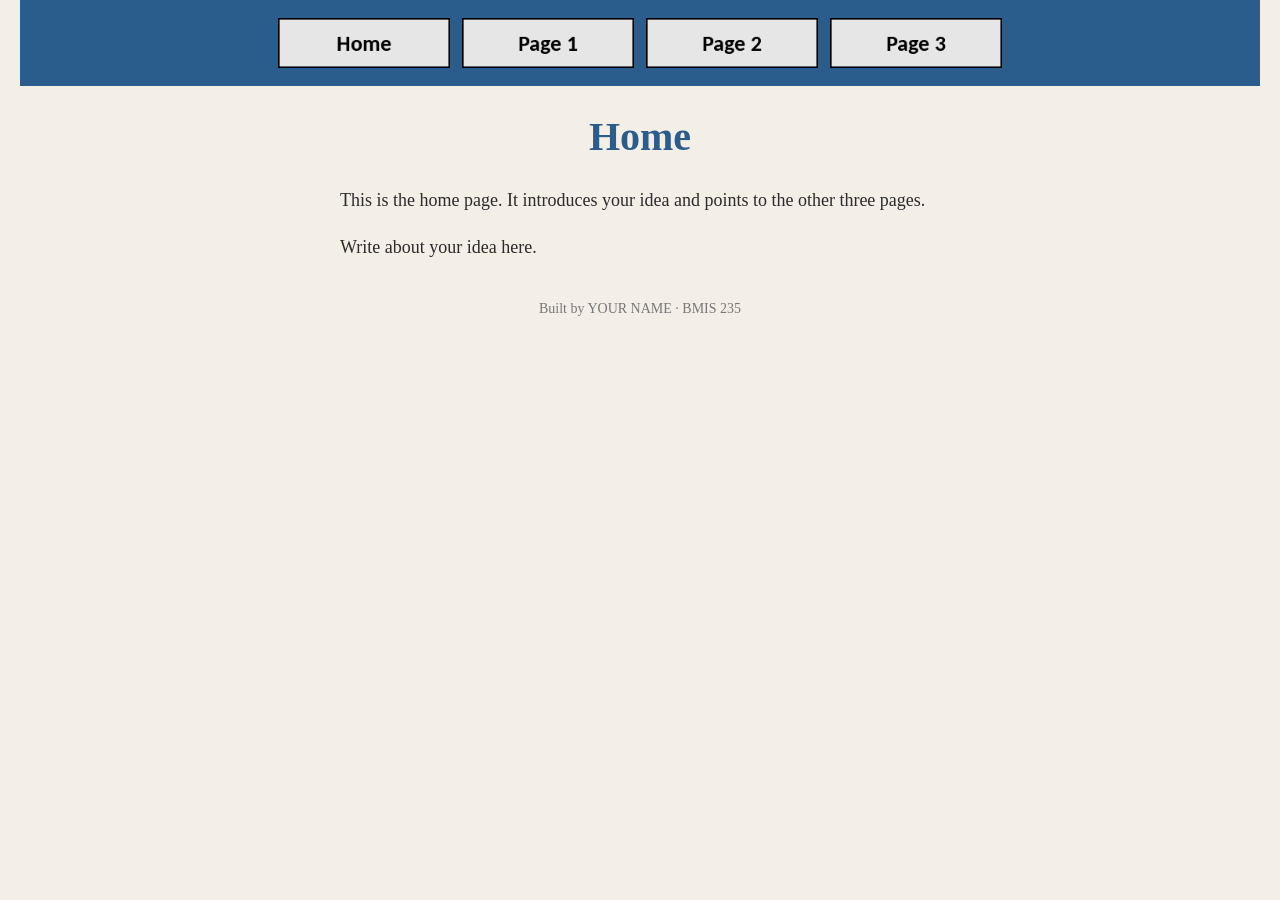
==== index.html @ 4ac76c79 "Initial commit" ====
<!DOCTYPE html>
<!--
  Author: YOUR NAME
  GU username: YOUR-GU-USERNAME
  Course: BMIS 235 - HTML-3
-->
<html lang="en">
<head>
<meta charset="utf-8">
<meta name="author" content="YOUR NAME">
<title>Home</title>

<!-- this one line connects the page to the stylesheet -->
<link rel="stylesheet" href="styles.css">
</head>
<body>

<!-- ===== MENU ============================================================
     The menu is four links. Each link wraps an image instead of words.
     Build it once on this page, check that every link works,
     then copy the whole <nav> block and paste it over the menu on the
     other three pages, so every page has the exact same menu.
     ===================================================================== -->
<nav>
    <a href="index.html"><img src="img/home.png" alt="Home"></a>
    <a href="page1.html"><img src="img/page1.png" alt="Page 1"></a>
    <a href="page2.html"><img src="img/page2.png" alt="Page 2"></a>
    <a href="page3.html"><img src="img/page3.png" alt="Page 3"></a>
</nav>

<h1>Home</h1>
<p>This is the home page. It introduces your idea and points to the other three pages.</p>
<p>Write about your idea here.</p>

<!-- ===== SHOWCASE ======================================================
     This box is empty on purpose. In Part 7 you paste an interactive
     graphic BETWEEN the opening <div> and the closing </div> below.
     ===================================================================== -->
<div class="showcase"></div>

<!-- Footer: fill in your name -->
<footer>Built by YOUR NAME &middot; BMIS 235</footer>

</body>
</html>
---- styles.css ----
/* =====================================================================
   styles.css  ·  YOUR BRAND
   ---------------------------------------------------------------------
   This one file is your brand guide. Every page that links to it gets
   the same font, the same colors and the same spacing.
   Change a color here once, and every page changes.

   Use the same font and colors you picked for your Excel menu images,
   so the menu and the pages look like one brand.
   ===================================================================== */

body {
    font-family: Georgia, "Times New Roman", serif;
    background-color: #f4efe6;
    color: #2b2b2b;
    margin: 0;
    padding: 0 20px 40px 20px;
}

/* the menu at the top of every page */
nav {
    background-color: #2b5d8c;
    padding: 14px;
    text-align: center;
}

/* every image inside the menu is forced to the same height.
   If your images still look different sizes, their WIDTHS are
   different: go back to Excel and make every cell the same size. */
nav img {
    height: 50px;
    margin: 4px;
    vertical-align: middle;
}

/* no underline or border around the image links */
nav a {
    text-decoration: none;
}

h1 {
    color: #2b5d8c;
    text-align: center;
    font-size: 40px;
}

p {
    max-width: 600px;
    margin: 20px auto;
    font-size: 18px;
    line-height: 1.5;
}

footer {
    text-align: center;
    font-size: 14px;
    color: #777777;
    margin-top: 40px;
}
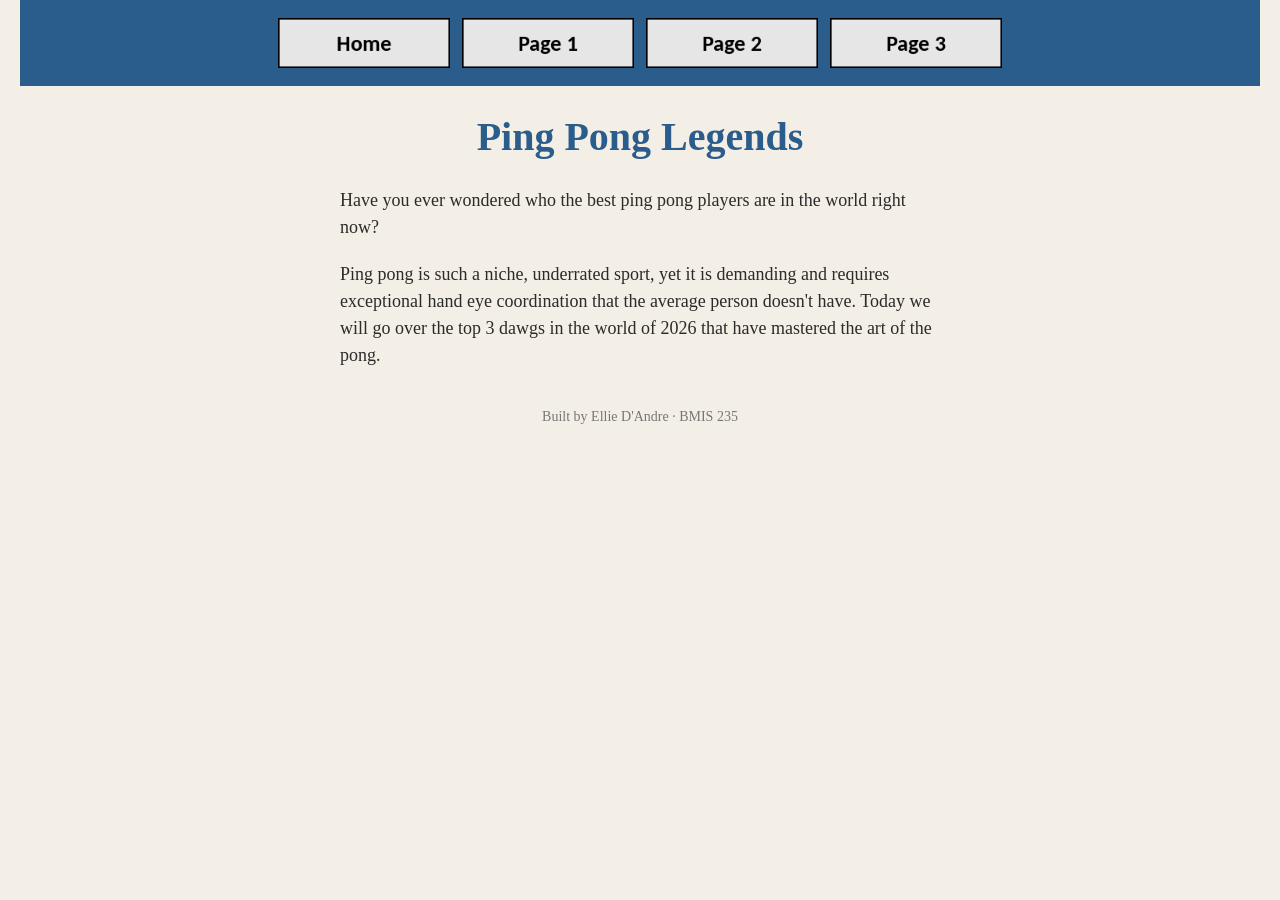
==== commit ff524b3e: "Update author information and page content in index.html" ====
--- a/index.html
+++ b/index.html
@@ -1,14 +1,14 @@
 <!DOCTYPE html>
 <!--
-  Author: YOUR NAME
-  GU username: YOUR-GU-USERNAME
+  Author: Ellie D'Andre 
+  GU username: elliedeandre
   Course: BMIS 235 - HTML-3
 -->
 <html lang="en">
 <head>
 <meta charset="utf-8">
-<meta name="author" content="YOUR NAME">
-<title>Home</title>
+<meta name="author" content="Ellie D'Andre">
+<title>GOATS of Ping Pong</title>
 
 <!-- this one line connects the page to the stylesheet -->
 <link rel="stylesheet" href="styles.css">
@@ -28,9 +28,9 @@
     <a href="page3.html"><img src="img/page3.png" alt="Page 3"></a>
 </nav>
 
-<h1>Home</h1>
-<p>This is the home page. It introduces your idea and points to the other three pages.</p>
-<p>Write about your idea here.</p>
+<h1>Ping Pong Legends</h1>
+<p>Have you ever wondered who the best ping pong players are in the world right now?</p>
+<p>Ping pong is such a niche, underrated sport, yet it is demanding and requires exceptional hand eye coordination that the average person doesn't have. Today we will go over the top 3 dawgs in the world of 2026 that have mastered the art of the pong. </p>
 
 <!-- ===== SHOWCASE ======================================================
      This box is empty on purpose. In Part 7 you paste an interactive
@@ -38,8 +38,8 @@
      ===================================================================== -->
 <div class="showcase"></div>
 
-<!-- Footer: fill in your name -->
-<footer>Built by YOUR NAME &middot; BMIS 235</footer>
+<!-- Footer: Ellie D'ANDRE -->
+<footer>Built by Ellie D'Andre &middot; BMIS 235</footer>
 
 </body>
 </html>
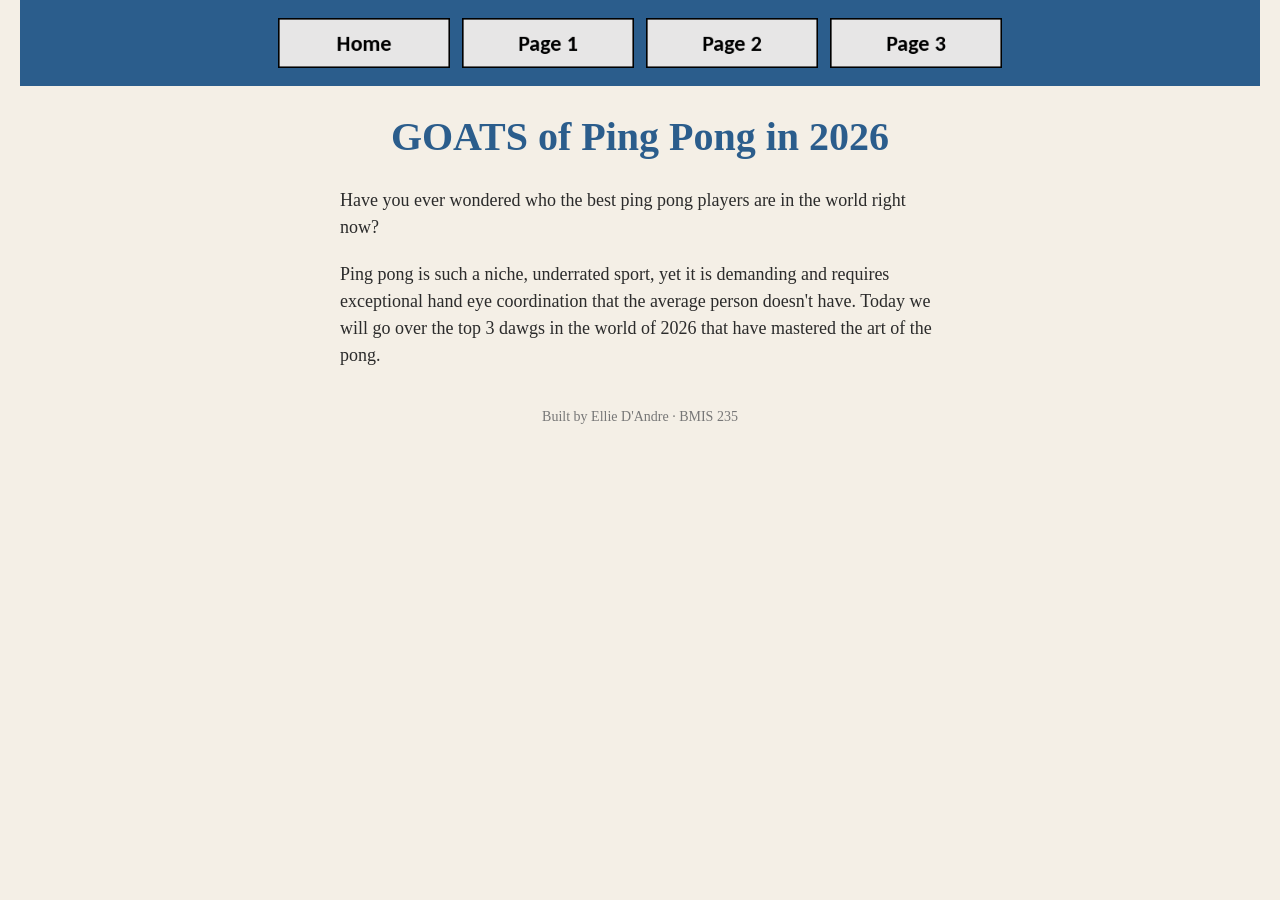
==== commit 4f13551e: "Update title and header for 2026 ping pong theme" ====
--- a/index.html
+++ b/index.html
@@ -8,7 +8,7 @@
 <head>
 <meta charset="utf-8">
 <meta name="author" content="Ellie D'Andre">
-<title>GOATS of Ping Pong</title>
+<title>What's on the table?</title>
 
 <!-- this one line connects the page to the stylesheet -->
 <link rel="stylesheet" href="styles.css">
@@ -28,7 +28,7 @@
     <a href="page3.html"><img src="img/page3.png" alt="Page 3"></a>
 </nav>
 
-<h1>Ping Pong Legends</h1>
+<h1>GOATS of Ping Pong in 2026</h1>
 <p>Have you ever wondered who the best ping pong players are in the world right now?</p>
 <p>Ping pong is such a niche, underrated sport, yet it is demanding and requires exceptional hand eye coordination that the average person doesn't have. Today we will go over the top 3 dawgs in the world of 2026 that have mastered the art of the pong. </p>
 
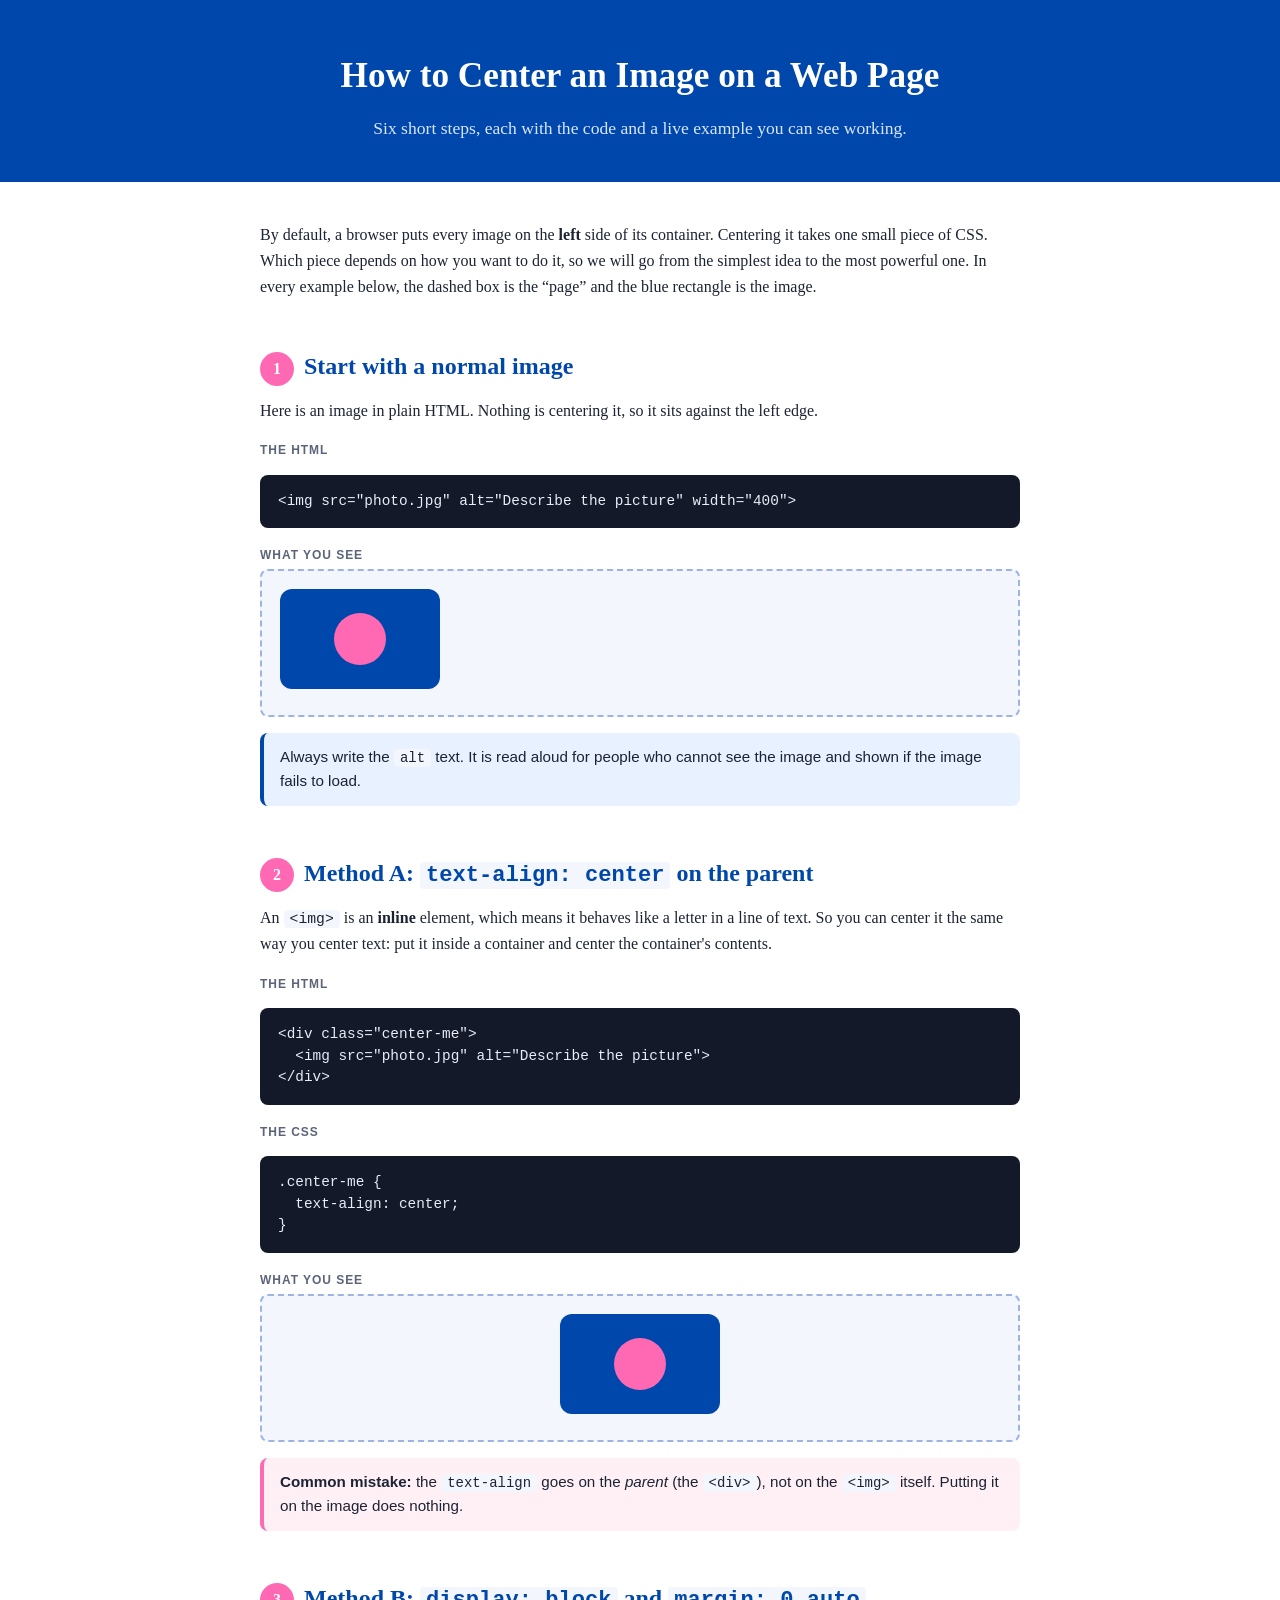
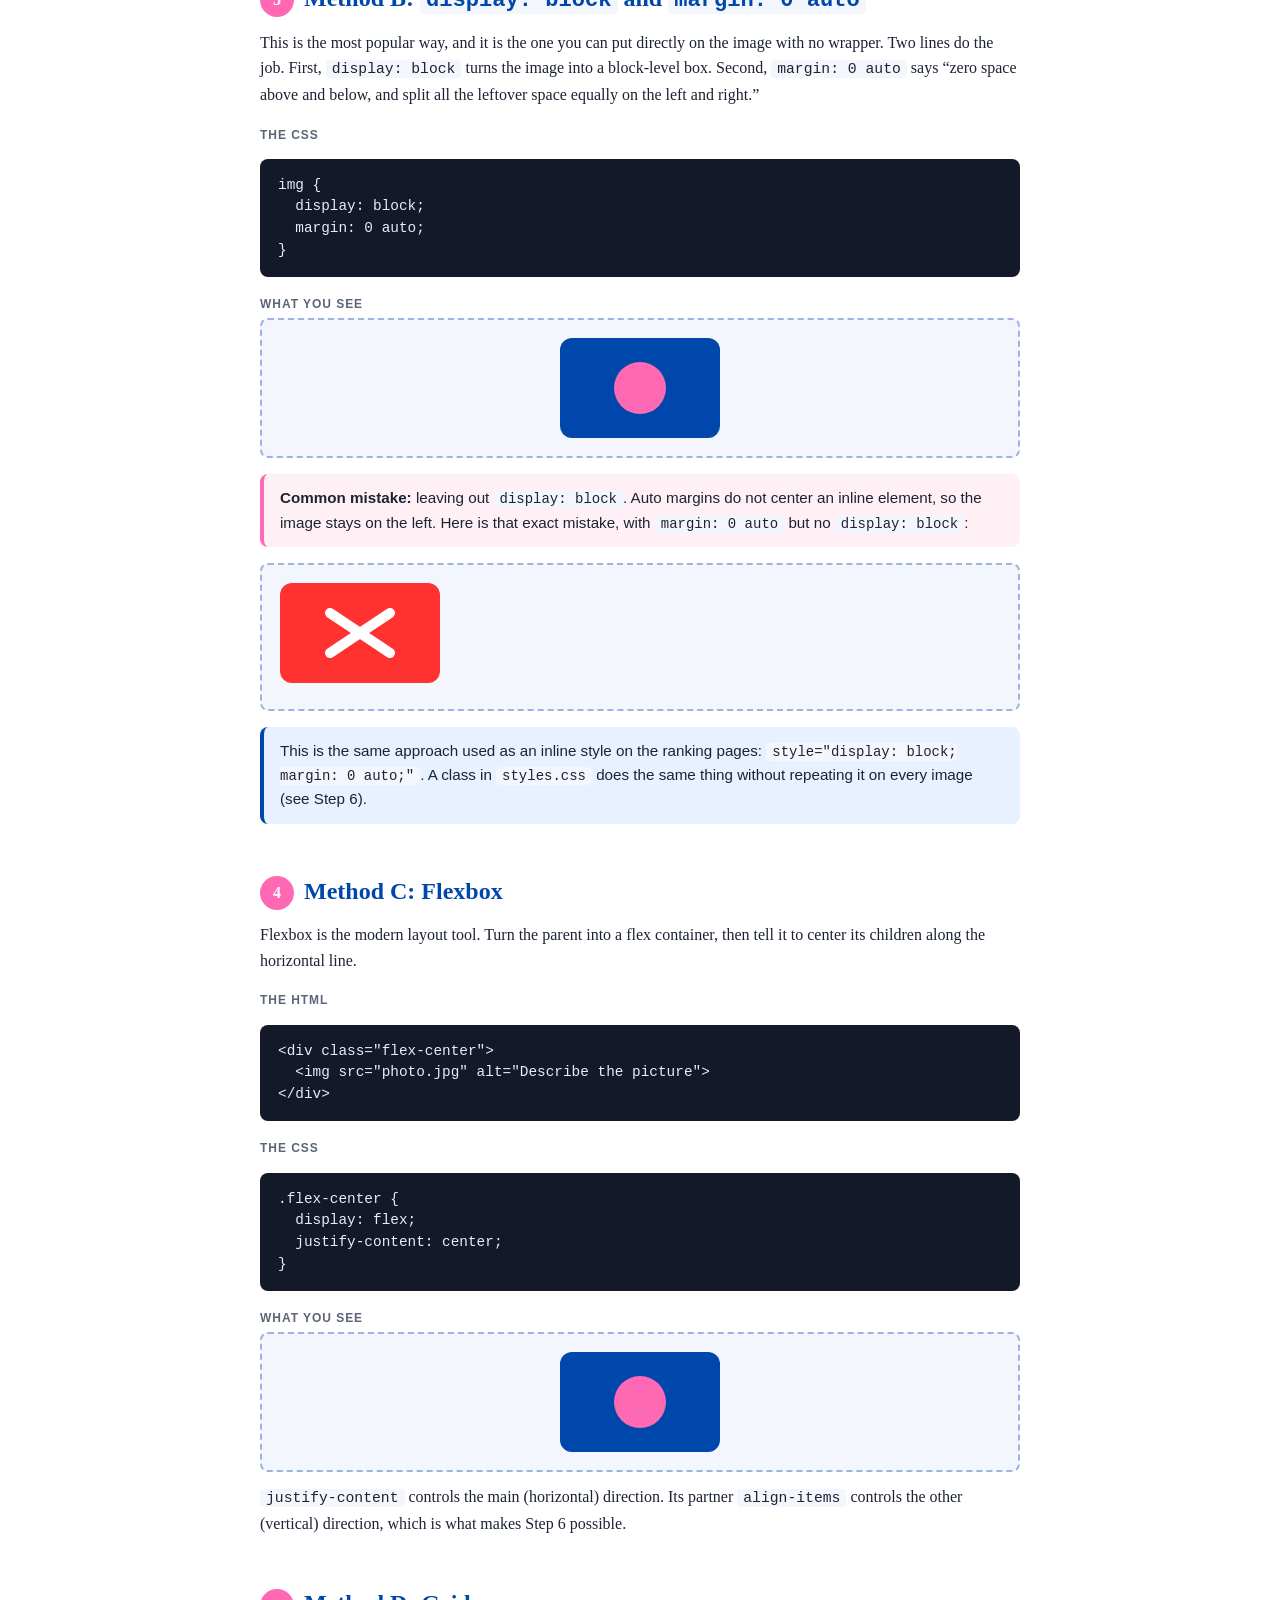
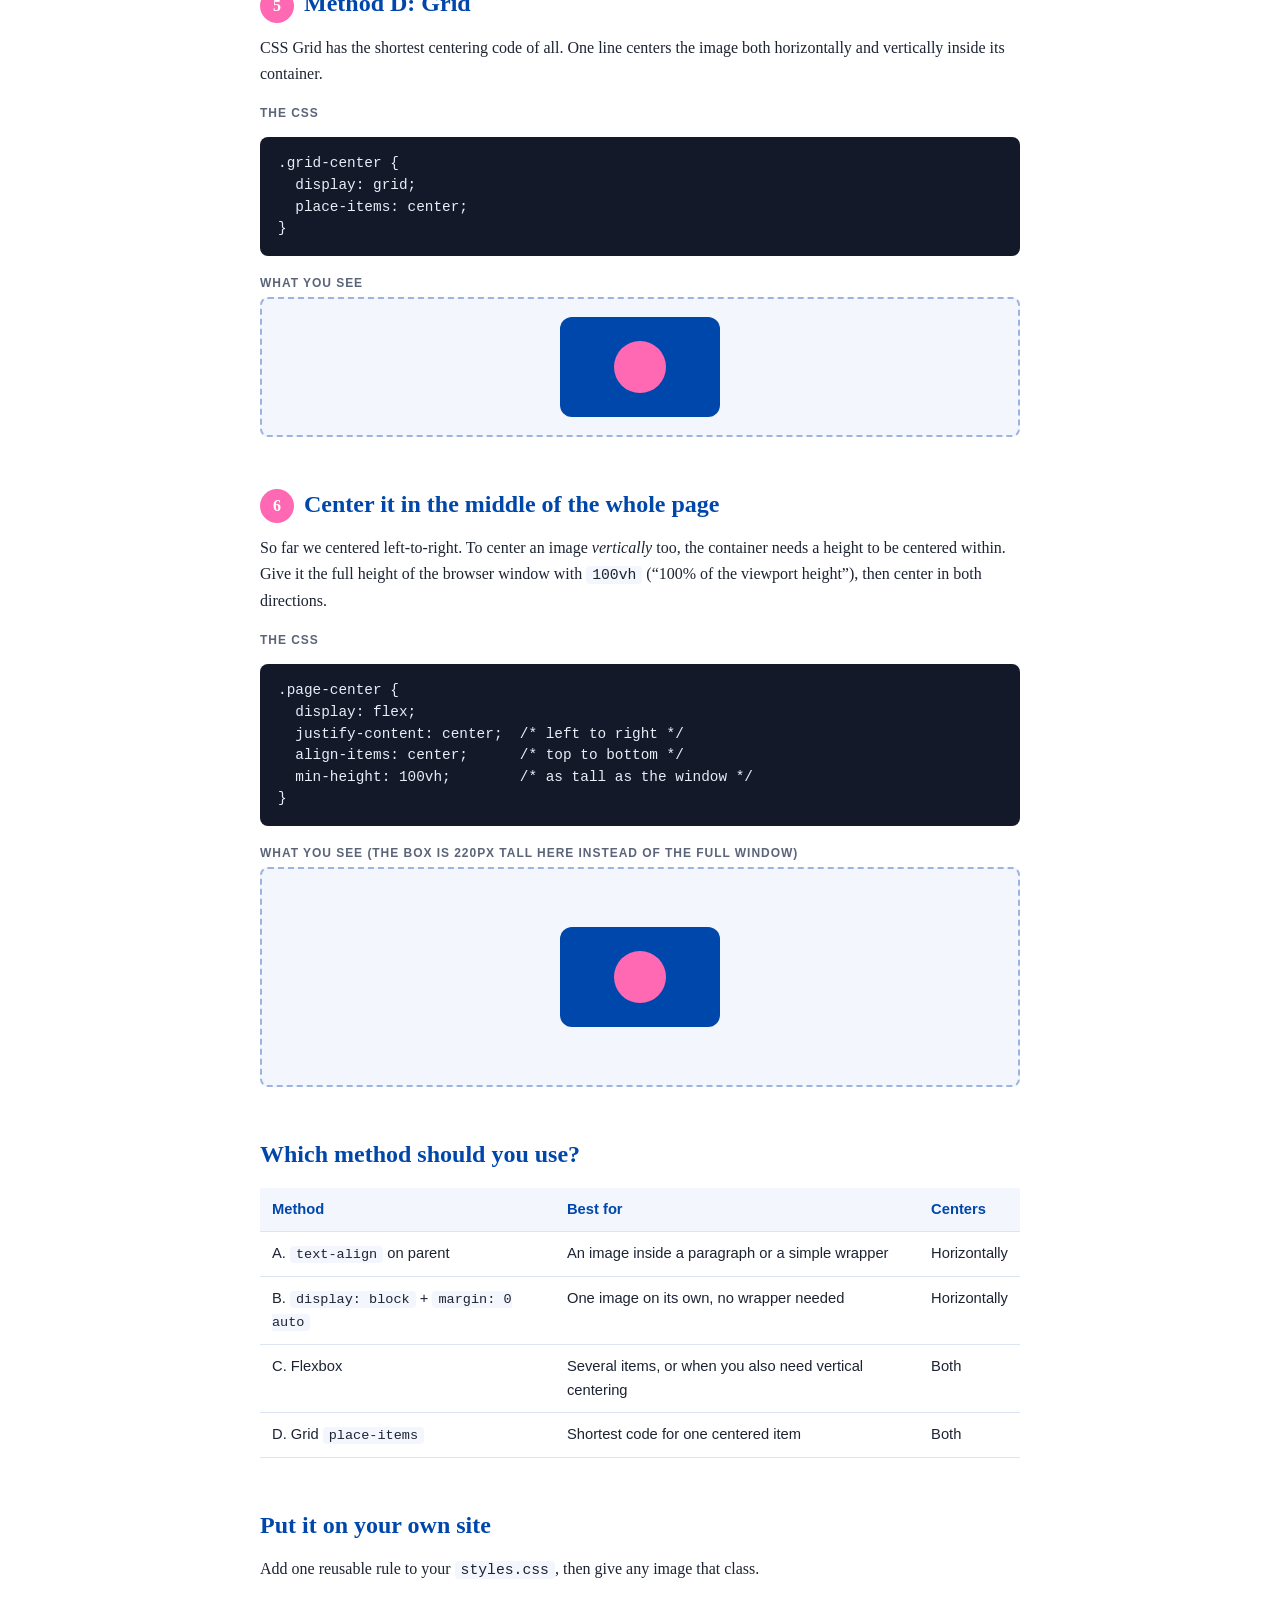
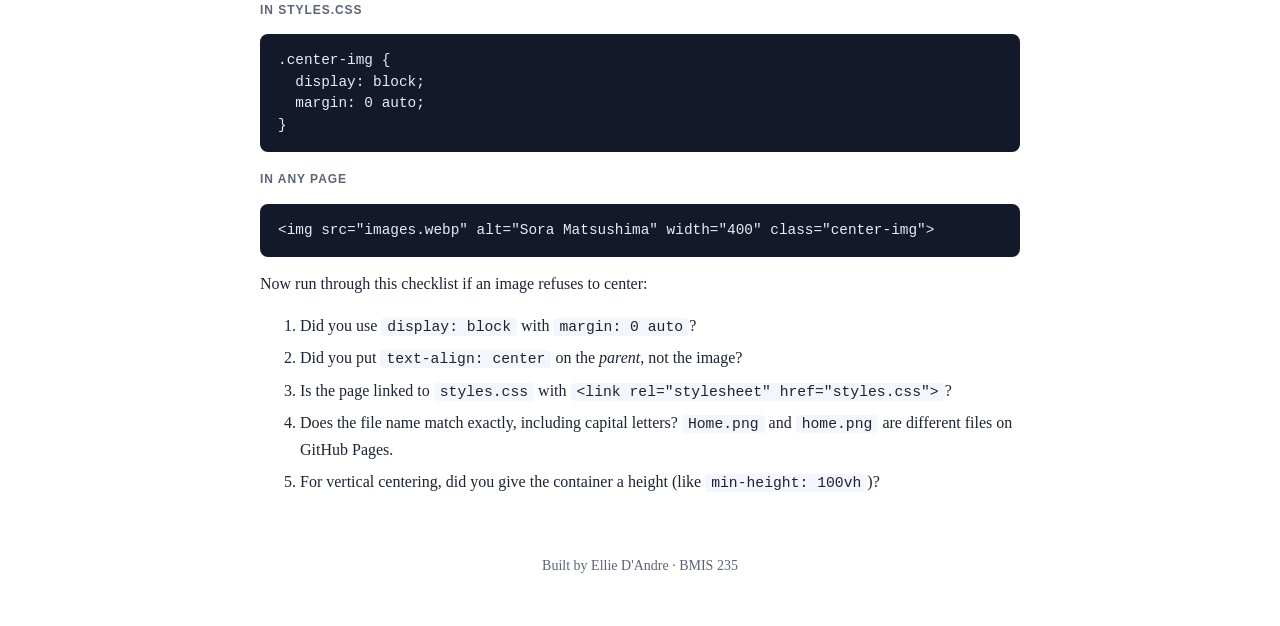
==== commit 4757e212: "Revise HTML structure and styles for centering images Updated the title and author information, adde" ====
--- a/index.html
+++ b/index.html
@@ -1,44 +1,307 @@
 <!DOCTYPE html>
 <!--
-  Author: Ellie D'Andre 
+  Author: Ellie D'Andre
   GU username: elliedeandre
   Course: BMIS 235 - HTML-3
+  Topic: How to center an image on a web page
 -->
 <html lang="en">
 <head>
 <meta charset="utf-8">
+<meta name="viewport" content="width=device-width, initial-scale=1">
 <meta name="author" content="Ellie D'Andre">
-<title>What's on the table?</title>
-
-<!-- this one line connects the page to the stylesheet -->
-<link rel="stylesheet" href="styles.css">
+<title>How to Center an Image on a Web Page</title>
+
+<style>
+  :root {
+    --blue: #0047AB;
+    --pink: #FF69B4;
+    --ink: #1c2333;
+    --muted: #5b6478;
+    --paper: #ffffff;
+    --wash: #f3f6fc;
+    --code-bg: #14192a;
+    --code-ink: #e8ecf7;
+  }
+
+  * { box-sizing: border-box; }
+
+  body {
+    margin: 0;
+    padding: 0 20px 60px;
+    font-family: Georgia, "Times New Roman", serif;
+    color: var(--ink);
+    background: var(--paper);
+    line-height: 1.6;
+  }
+
+  header {
+    background: var(--blue);
+    color: #fff;
+    text-align: center;
+    padding: 48px 20px 40px;
+    margin: 0 -20px 40px;
+  }
+  header h1 { margin: 0 0 10px; font-size: 2.2rem; }
+  header p  { margin: 0 auto; max-width: 560px; color: #d9e6ff; font-size: 1.1rem; }
+
+  main { max-width: 760px; margin: 0 auto; }
+
+  h2 {
+    color: var(--blue);
+    margin: 48px 0 8px;
+    font-size: 1.5rem;
+  }
+  h2 .num {
+    display: inline-block;
+    width: 34px; height: 34px;
+    line-height: 34px;
+    text-align: center;
+    border-radius: 50%;
+    background: var(--pink);
+    color: #fff;
+    font-size: 1rem;
+    margin-right: 10px;
+    vertical-align: middle;
+  }
+
+  p { margin: 12px 0; }
+
+  code {
+    font-family: Consolas, Menlo, monospace;
+    background: var(--wash);
+    padding: 1px 6px;
+    border-radius: 4px;
+    font-size: 0.92em;
+  }
+
+  pre {
+    background: var(--code-bg);
+    color: var(--code-ink);
+    padding: 16px 18px;
+    border-radius: 8px;
+    overflow-x: auto;
+    font-family: Consolas, Menlo, monospace;
+    font-size: 0.9rem;
+    line-height: 1.5;
+    margin: 14px 0;
+  }
+  pre code { background: none; padding: 0; color: inherit; font-size: inherit; }
+
+  .label {
+    font-family: Arial, sans-serif;
+    font-size: 0.75rem;
+    letter-spacing: 0.08em;
+    text-transform: uppercase;
+    color: var(--muted);
+    margin: 18px 0 4px;
+    font-weight: bold;
+  }
+
+  /* The dashed box stands in for "the page" so you can see the centering */
+  .demo {
+    border: 2px dashed #9db4e0;
+    background: var(--wash);
+    border-radius: 8px;
+    padding: 18px;
+  }
+  .demo img { width: 160px; height: 100px; }
+
+  .note, .warn {
+    padding: 12px 16px;
+    border-radius: 8px;
+    margin: 16px 0;
+    font-family: Arial, sans-serif;
+    font-size: 0.95rem;
+  }
+  .note { background: #e8f1ff; border-left: 4px solid var(--blue); }
+  .warn { background: #fff0f6; border-left: 4px solid var(--pink); }
+
+  /* ---- the demo for each step ---- */
+  .step1 img            { /* no centering yet: sits on the left */ }
+  .step2                { text-align: center; }
+  .step3 img            { display: block; margin: 0 auto; }
+  .step4                { display: flex; justify-content: center; }
+  .step5                { display: grid; place-items: center; }
+  .step6                { display: flex; justify-content: center; align-items: center; height: 220px; }
+  .wrong img            { margin: 0 auto; }            /* missing display:block */
+
+  table {
+    width: 100%;
+    border-collapse: collapse;
+    font-family: Arial, sans-serif;
+    font-size: 0.92rem;
+    margin: 14px 0;
+  }
+  th, td { text-align: left; padding: 10px 12px; border-bottom: 1px solid #dde4f3; vertical-align: top; }
+  th { background: var(--wash); color: var(--blue); }
+
+  ol.checklist li { margin: 6px 0; }
+
+  footer {
+    text-align: center;
+    color: var(--muted);
+    font-size: 14px;
+    margin-top: 60px;
+  }
+</style>
 </head>
 <body>
 
-<!-- ===== MENU ============================================================
-     The menu is four links. Each link wraps an image instead of words.
-     Build it once on this page, check that every link works,
-     then copy the whole <nav> block and paste it over the menu on the
-     other three pages, so every page has the exact same menu.
-     ===================================================================== -->
-<nav>
-    <a href="index.html"><img src="img/home.png" alt="Home"></a>
-    <a href="page1.html"><img src="img/page1.png" alt="Page 1"></a>
-    <a href="page2.html"><img src="img/page2.png" alt="Page 2"></a>
-    <a href="page3.html"><img src="img/page3.png" alt="Page 3"></a>
-</nav>
-
-<h1>GOATS of Ping Pong in 2026</h1>
-<p>Have you ever wondered who the best ping pong players are in the world right now?</p>
-<p>Ping pong is such a niche, underrated sport, yet it is demanding and requires exceptional hand eye coordination that the average person doesn't have. Today we will go over the top 3 dawgs in the world of 2026 that have mastered the art of the pong. </p>
-
-<!-- ===== SHOWCASE ======================================================
-     This box is empty on purpose. In Part 7 you paste an interactive
-     graphic BETWEEN the opening <div> and the closing </div> below.
-     ===================================================================== -->
-<div class="showcase"></div>
-
-<!-- Footer: Ellie D'ANDRE -->
+<header>
+  <h1>How to Center an Image on a Web Page</h1>
+  <p>Six short steps, each with the code and a live example you can see working.</p>
+</header>
+
+<main>
+
+<p>By default, a browser puts every image on the <strong>left</strong> side of its container. Centering it takes one small piece of CSS. Which piece depends on how you want to do it, so we will go from the simplest idea to the most powerful one. In every example below, the dashed box is the &ldquo;page&rdquo; and the blue rectangle is the image.</p>
+
+<!-- ========== STEP 1 ========== -->
+<h2><span class="num">1</span>Start with a normal image</h2>
+<p>Here is an image in plain HTML. Nothing is centering it, so it sits against the left edge.</p>
+
+<div class="label">The HTML</div>
+<pre><code>&lt;img src="photo.jpg" alt="Describe the picture" width="400"&gt;</code></pre>
+
+<div class="label">What you see</div>
+<div class="demo step1">
+  <img src="data:image/svg+xml,%3Csvg xmlns='http://www.w3.org/2000/svg' width='160' height='100'%3E%3Crect width='160' height='100' rx='12' fill='%230047AB'/%3E%3Ccircle cx='80' cy='50' r='26' fill='%23FF69B4'/%3E%3C/svg%3E" alt="Sample image sitting on the left">
+</div>
+
+<div class="note">Always write the <code>alt</code> text. It is read aloud for people who cannot see the image and shown if the image fails to load.</div>
+
+<!-- ========== STEP 2 ========== -->
+<h2><span class="num">2</span>Method A: <code>text-align: center</code> on the parent</h2>
+<p>An <code>&lt;img&gt;</code> is an <strong>inline</strong> element, which means it behaves like a letter in a line of text. So you can center it the same way you center text: put it inside a container and center the container's contents.</p>
+
+<div class="label">The HTML</div>
+<pre><code>&lt;div class="center-me"&gt;
+  &lt;img src="photo.jpg" alt="Describe the picture"&gt;
+&lt;/div&gt;</code></pre>
+
+<div class="label">The CSS</div>
+<pre><code>.center-me {
+  text-align: center;
+}</code></pre>
+
+<div class="label">What you see</div>
+<div class="demo step2">
+  <img src="data:image/svg+xml,%3Csvg xmlns='http://www.w3.org/2000/svg' width='160' height='100'%3E%3Crect width='160' height='100' rx='12' fill='%230047AB'/%3E%3Ccircle cx='80' cy='50' r='26' fill='%23FF69B4'/%3E%3C/svg%3E" alt="Sample image centered with text-align">
+</div>
+
+<div class="warn"><strong>Common mistake:</strong> the <code>text-align</code> goes on the <em>parent</em> (the <code>&lt;div&gt;</code>), not on the <code>&lt;img&gt;</code> itself. Putting it on the image does nothing.</div>
+
+<!-- ========== STEP 3 ========== -->
+<h2><span class="num">3</span>Method B: <code>display: block</code> and <code>margin: 0 auto</code></h2>
+<p>This is the most popular way, and it is the one you can put directly on the image with no wrapper. Two lines do the job. First, <code>display: block</code> turns the image into a block-level box. Second, <code>margin: 0 auto</code> says &ldquo;zero space above and below, and split all the leftover space equally on the left and right.&rdquo;</p>
+
+<div class="label">The CSS</div>
+<pre><code>img {
+  display: block;
+  margin: 0 auto;
+}</code></pre>
+
+<div class="label">What you see</div>
+<div class="demo step3">
+  <img src="data:image/svg+xml,%3Csvg xmlns='http://www.w3.org/2000/svg' width='160' height='100'%3E%3Crect width='160' height='100' rx='12' fill='%230047AB'/%3E%3Ccircle cx='80' cy='50' r='26' fill='%23FF69B4'/%3E%3C/svg%3E" alt="Sample image centered with auto margins">
+</div>
+
+<div class="warn"><strong>Common mistake:</strong> leaving out <code>display: block</code>. Auto margins do not center an inline element, so the image stays on the left. Here is that exact mistake, with <code>margin: 0 auto</code> but no <code>display: block</code>:</div>
+
+<div class="demo wrong">
+  <img src="data:image/svg+xml,%3Csvg xmlns='http://www.w3.org/2000/svg' width='160' height='100'%3E%3Crect width='160' height='100' rx='12' fill='%23FF3131'/%3E%3Cpath d='M50 30 L110 70 M110 30 L50 70' stroke='white' stroke-width='10' stroke-linecap='round'/%3E%3C/svg%3E" alt="Sample image that failed to center because display block is missing">
+</div>
+
+<div class="note">This is the same approach used as an inline style on the ranking pages: <code>style="display: block; margin: 0 auto;"</code>. A class in <code>styles.css</code> does the same thing without repeating it on every image (see Step 6).</div>
+
+<!-- ========== STEP 4 ========== -->
+<h2><span class="num">4</span>Method C: Flexbox</h2>
+<p>Flexbox is the modern layout tool. Turn the parent into a flex container, then tell it to center its children along the horizontal line.</p>
+
+<div class="label">The HTML</div>
+<pre><code>&lt;div class="flex-center"&gt;
+  &lt;img src="photo.jpg" alt="Describe the picture"&gt;
+&lt;/div&gt;</code></pre>
+
+<div class="label">The CSS</div>
+<pre><code>.flex-center {
+  display: flex;
+  justify-content: center;
+}</code></pre>
+
+<div class="label">What you see</div>
+<div class="demo step4">
+  <img src="data:image/svg+xml,%3Csvg xmlns='http://www.w3.org/2000/svg' width='160' height='100'%3E%3Crect width='160' height='100' rx='12' fill='%230047AB'/%3E%3Ccircle cx='80' cy='50' r='26' fill='%23FF69B4'/%3E%3C/svg%3E" alt="Sample image centered with flexbox">
+</div>
+
+<p><code>justify-content</code> controls the main (horizontal) direction. Its partner <code>align-items</code> controls the other (vertical) direction, which is what makes Step 6 possible.</p>
+
+<!-- ========== STEP 5 ========== -->
+<h2><span class="num">5</span>Method D: Grid</h2>
+<p>CSS Grid has the shortest centering code of all. One line centers the image both horizontally and vertically inside its container.</p>
+
+<div class="label">The CSS</div>
+<pre><code>.grid-center {
+  display: grid;
+  place-items: center;
+}</code></pre>
+
+<div class="label">What you see</div>
+<div class="demo step5">
+  <img src="data:image/svg+xml,%3Csvg xmlns='http://www.w3.org/2000/svg' width='160' height='100'%3E%3Crect width='160' height='100' rx='12' fill='%230047AB'/%3E%3Ccircle cx='80' cy='50' r='26' fill='%23FF69B4'/%3E%3C/svg%3E" alt="Sample image centered with grid">
+</div>
+
+<!-- ========== STEP 6 ========== -->
+<h2><span class="num">6</span>Center it in the middle of the whole page</h2>
+<p>So far we centered left-to-right. To center an image <em>vertically</em> too, the container needs a height to be centered within. Give it the full height of the browser window with <code>100vh</code> (&ldquo;100% of the viewport height&rdquo;), then center in both directions.</p>
+
+<div class="label">The CSS</div>
+<pre><code>.page-center {
+  display: flex;
+  justify-content: center;  /* left to right */
+  align-items: center;      /* top to bottom */
+  min-height: 100vh;        /* as tall as the window */
+}</code></pre>
+
+<div class="label">What you see (the box is 220px tall here instead of the full window)</div>
+<div class="demo step6">
+  <img src="data:image/svg+xml,%3Csvg xmlns='http://www.w3.org/2000/svg' width='160' height='100'%3E%3Crect width='160' height='100' rx='12' fill='%230047AB'/%3E%3Ccircle cx='80' cy='50' r='26' fill='%23FF69B4'/%3E%3C/svg%3E" alt="Sample image centered both ways">
+</div>
+
+<!-- ========== WHICH ONE ========== -->
+<h2>Which method should you use?</h2>
+<table>
+  <tr><th>Method</th><th>Best for</th><th>Centers</th></tr>
+  <tr><td>A. <code>text-align</code> on parent</td><td>An image inside a paragraph or a simple wrapper</td><td>Horizontally</td></tr>
+  <tr><td>B. <code>display: block</code> + <code>margin: 0 auto</code></td><td>One image on its own, no wrapper needed</td><td>Horizontally</td></tr>
+  <tr><td>C. Flexbox</td><td>Several items, or when you also need vertical centering</td><td>Both</td></tr>
+  <tr><td>D. Grid <code>place-items</code></td><td>Shortest code for one centered item</td><td>Both</td></tr>
+</table>
+
+<h2>Put it on your own site</h2>
+<p>Add one reusable rule to your <code>styles.css</code>, then give any image that class.</p>
+
+<div class="label">In styles.css</div>
+<pre><code>.center-img {
+  display: block;
+  margin: 0 auto;
+}</code></pre>
+
+<div class="label">In any page</div>
+<pre><code>&lt;img src="images.webp" alt="Sora Matsushima" width="400" class="center-img"&gt;</code></pre>
+
+<p>Now run through this checklist if an image refuses to center:</p>
+<ol class="checklist">
+  <li>Did you use <code>display: block</code> with <code>margin: 0 auto</code>?</li>
+  <li>Did you put <code>text-align: center</code> on the <em>parent</em>, not the image?</li>
+  <li>Is the page linked to <code>styles.css</code> with <code>&lt;link rel="stylesheet" href="styles.css"&gt;</code>?</li>
+  <li>Does the file name match exactly, including capital letters? <code>Home.png</code> and <code>home.png</code> are different files on GitHub Pages.</li>
+  <li>For vertical centering, did you give the container a height (like <code>min-height: 100vh</code>)?</li>
+</ol>
+
+</main>
+
 <footer>Built by Ellie D'Andre &middot; BMIS 235</footer>
 
 </body>
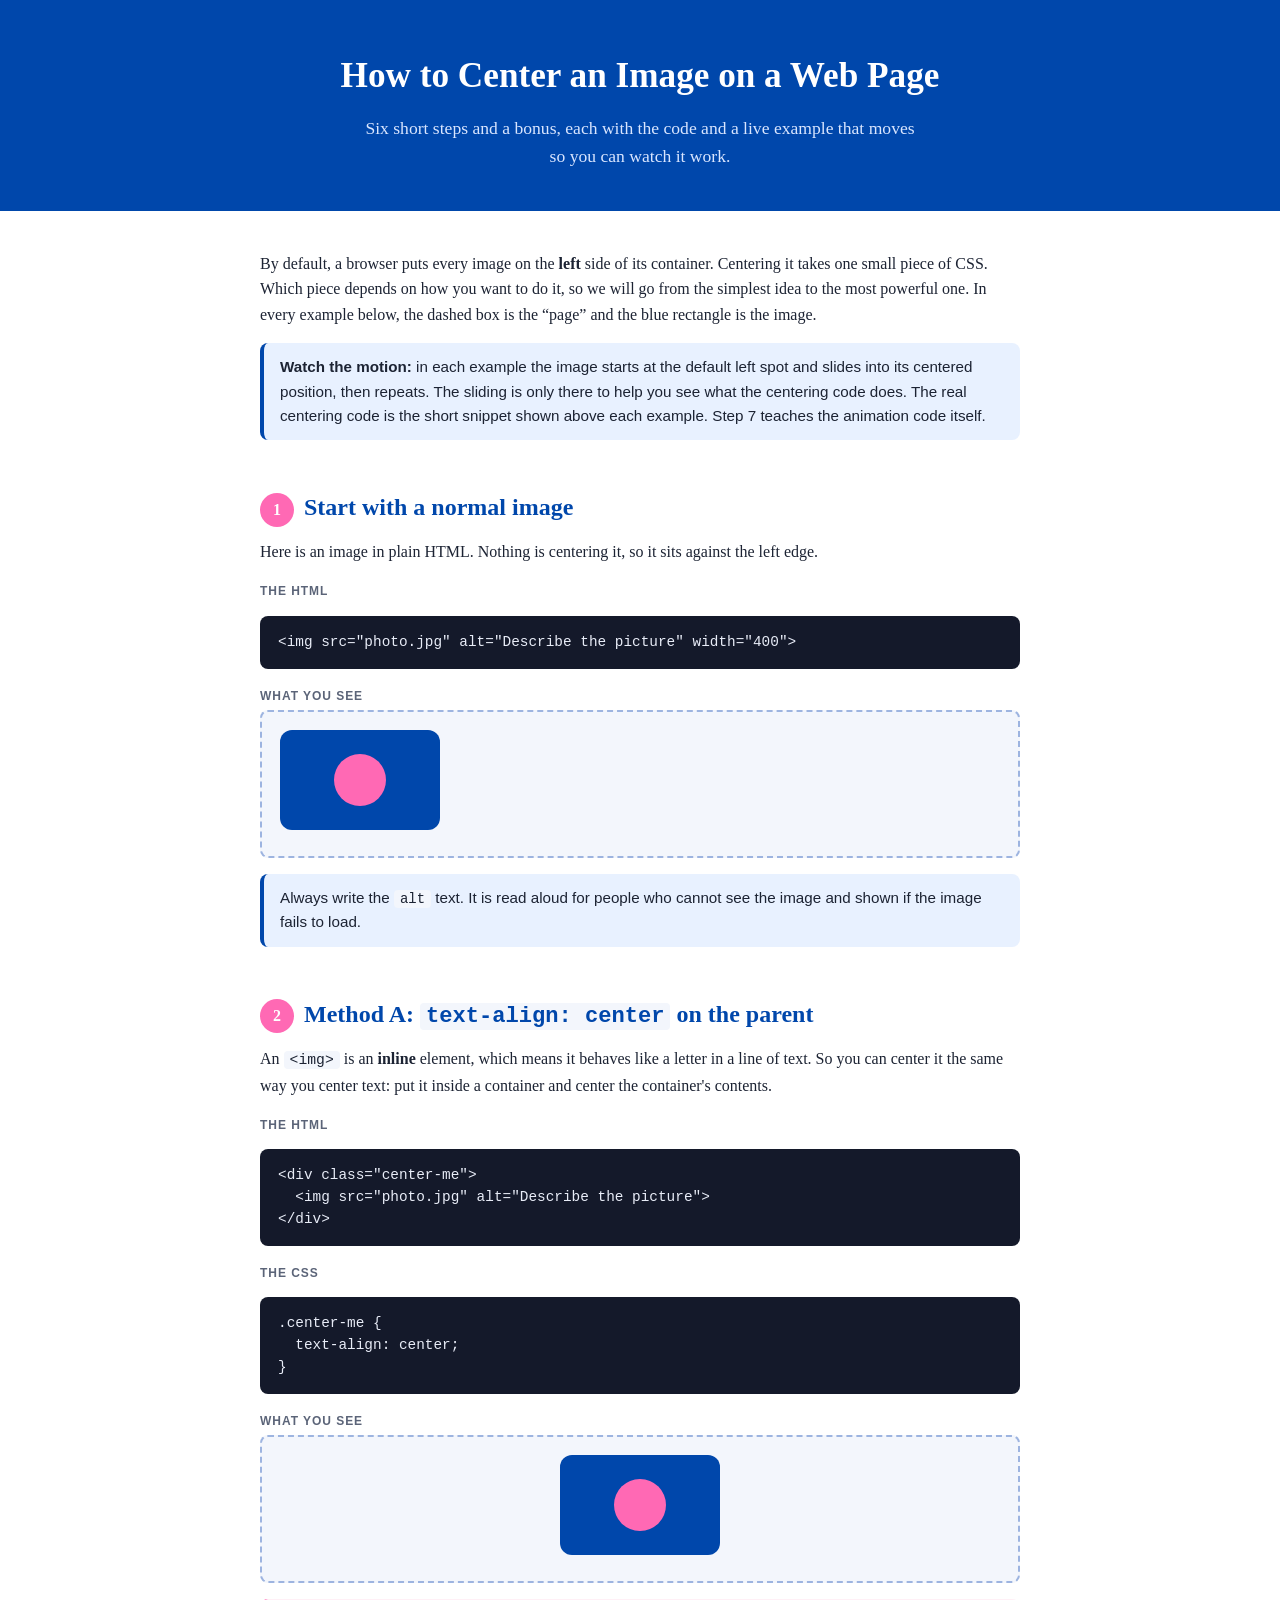
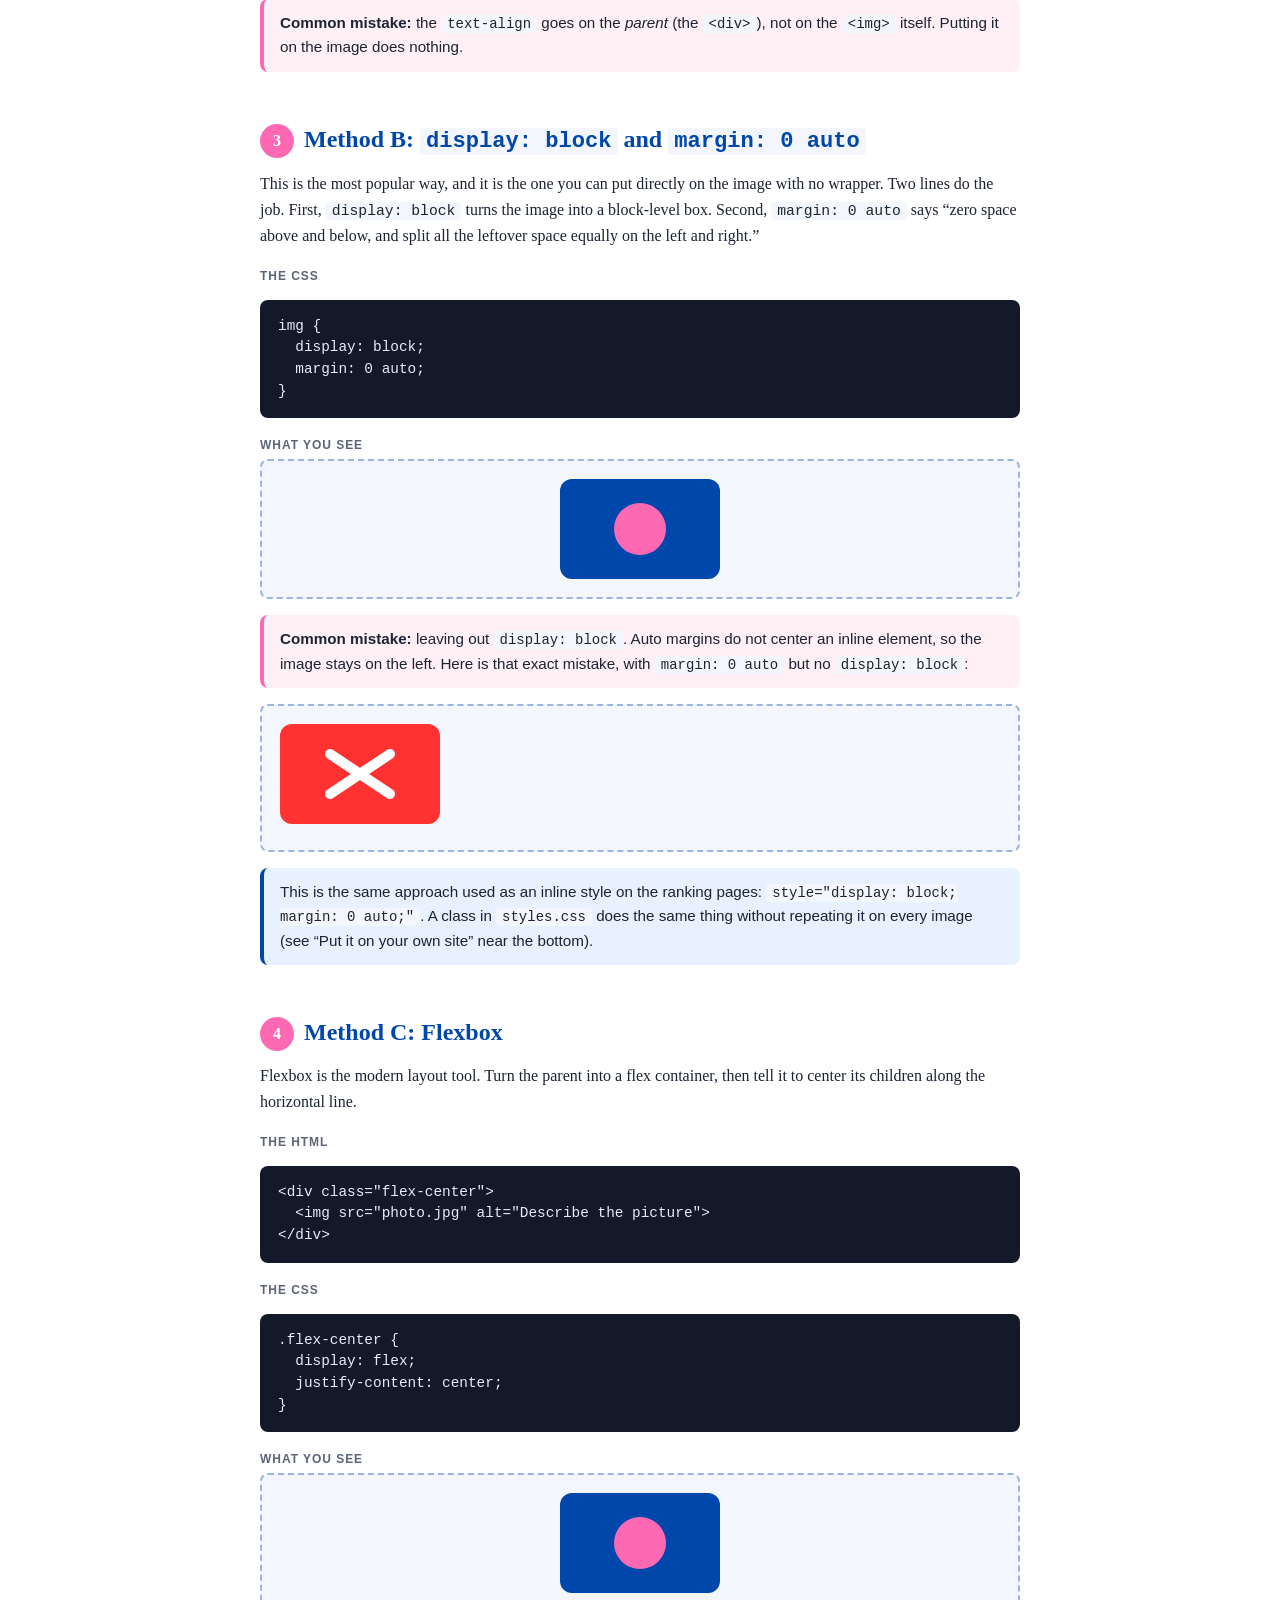
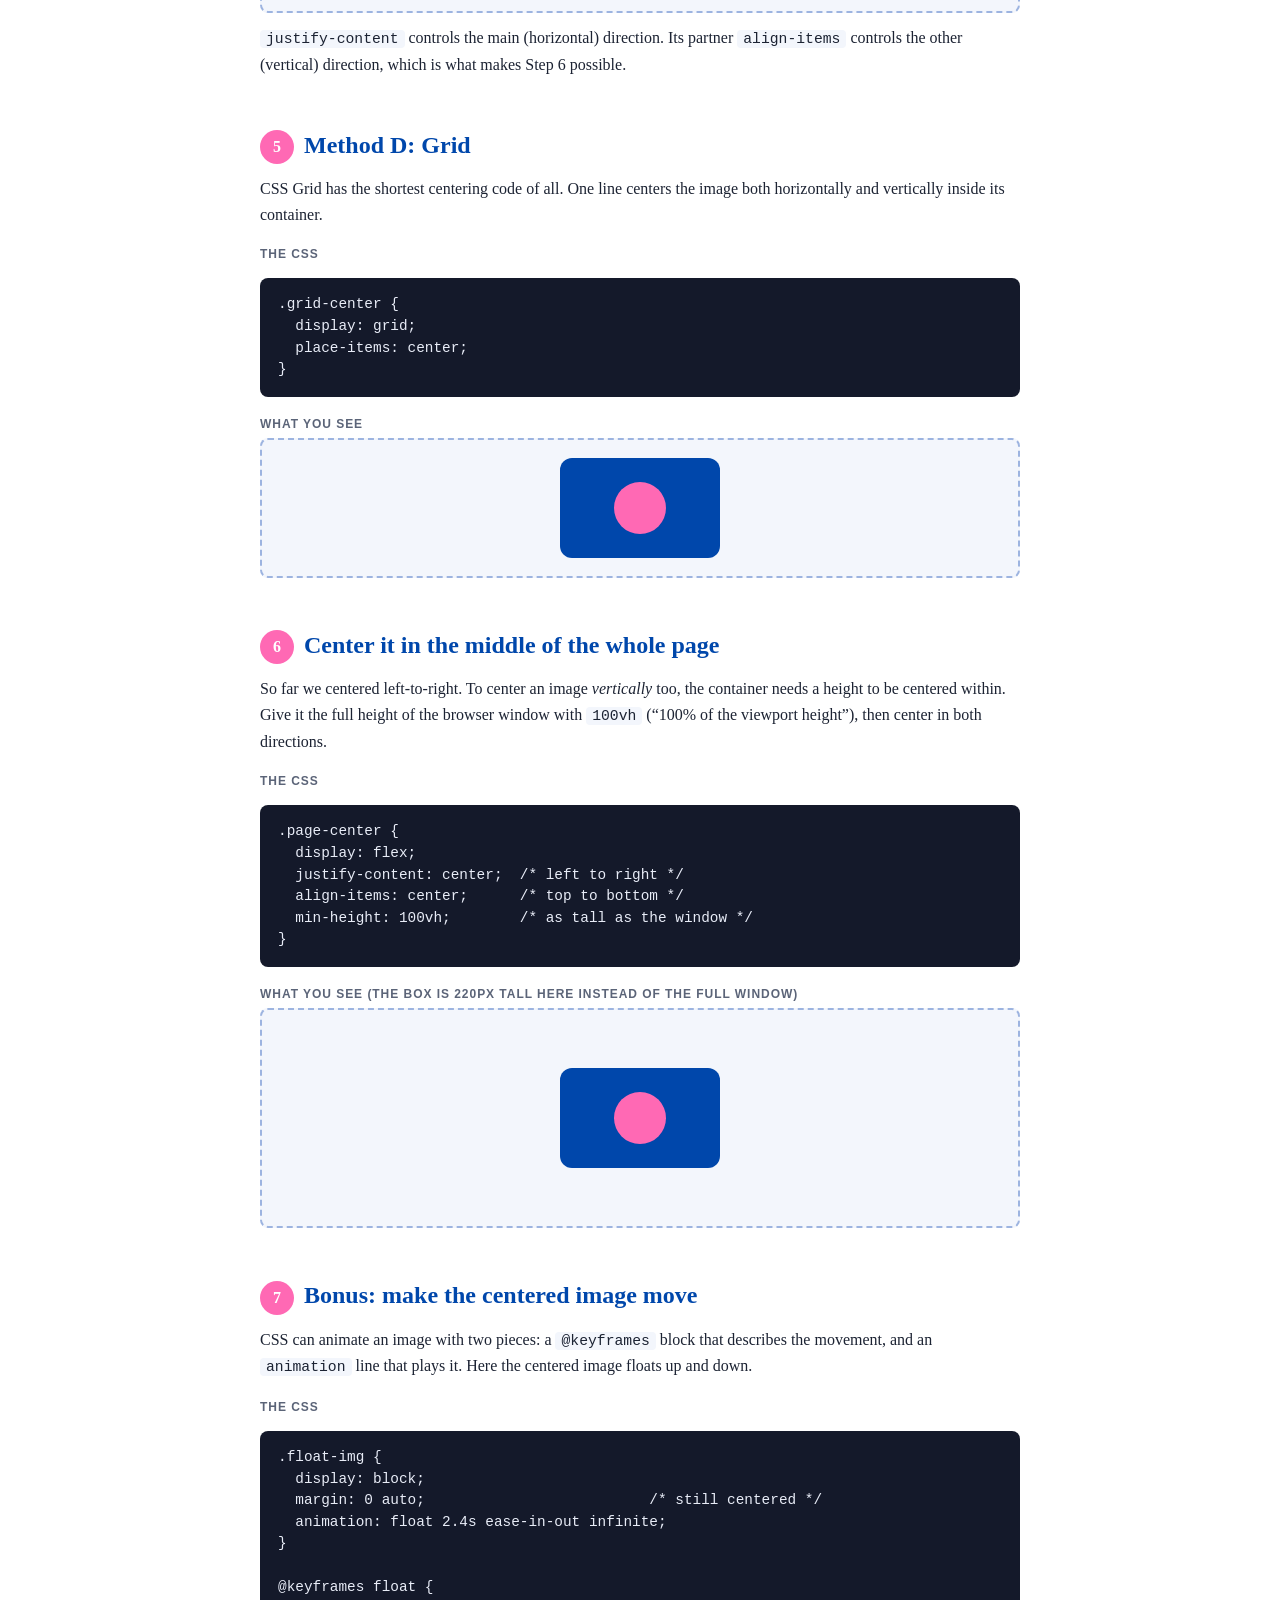
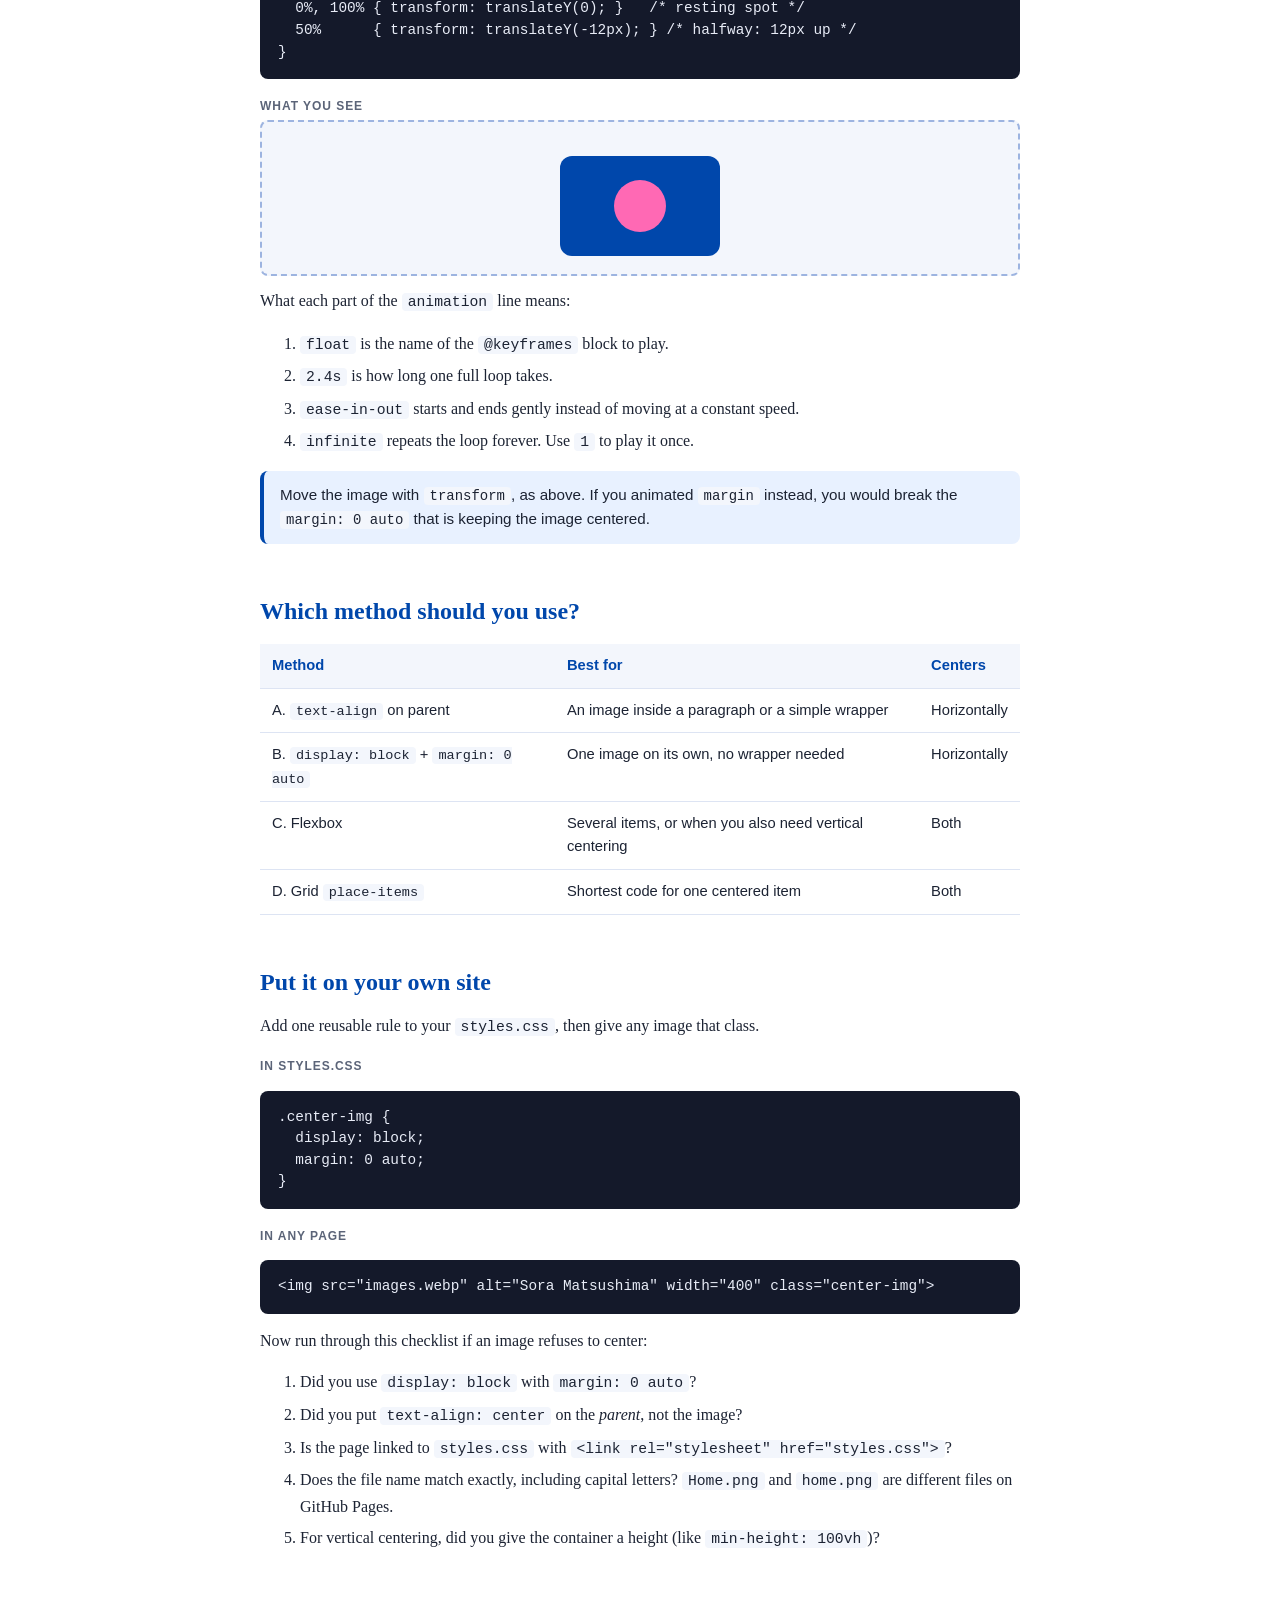
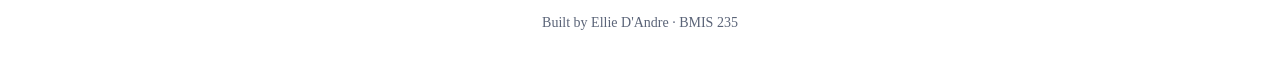
==== commit 89c277a0: "Implement animations for image centering examples Added animations for image centering examples and " ====
--- a/index.html
+++ b/index.html
@@ -126,6 +126,64 @@
   .step6                { display: flex; justify-content: center; align-items: center; height: 220px; }
   .wrong img            { margin: 0 auto; }            /* missing display:block */
 
+  /* =====================================================================
+     ANIMATIONS (for the live examples only)
+     The centering CSS above is what really centers each image. The
+     movement below just REPLAYS it: each image starts at the default
+     left spot, slides to its centered spot, rests, then repeats.
+     ===================================================================== */
+
+  /* Slide sideways. position:relative lets "left" nudge the image
+     without changing the layout. -50% + 80px = the distance from the
+     centered spot back to the left edge (80px is half the image width). */
+  @keyframes slide-x {
+    0%, 15%   { left: calc(-50% + 80px); }
+    50%, 85%  { left: 0; }
+    100%      { left: calc(-50% + 80px); }
+  }
+
+  /* Same idea, but also slides up/down (for the 220px-tall box in Step 6).
+     50px is half the image height. */
+  @keyframes slide-xy {
+    0%, 15%   { left: calc(-50% + 80px); top: calc(-50% + 50px); }
+    50%, 85%  { left: 0; top: 0; }
+    100%      { left: calc(-50% + 80px); top: calc(-50% + 50px); }
+  }
+
+  /* Step 1: nothing is centering the image, so it just floats in place */
+  @keyframes float {
+    0%, 100% { transform: translateY(0); }
+    50%      { transform: translateY(-12px); }
+  }
+
+  /* The mistake demo: it tries to move to the center but cannot */
+  @keyframes shake {
+    0%, 55%, 100% { transform: translateX(0); }
+    60%, 70%, 80% { transform: translateX(-8px); }
+    65%, 75%, 85% { transform: translateX(8px); }
+  }
+
+  .step2 img, .step3 img, .step4 img, .step5 img, .step6 img {
+    position: relative;
+    animation: slide-x 4s ease-in-out infinite;
+  }
+  .step6 img { animation-name: slide-xy; }
+  .step1 img { animation: float 2.4s ease-in-out infinite; }
+  .wrong img { animation: shake 3s ease-in-out infinite; }
+
+  /* Bonus step: a centered image that floats up and down */
+  .bonus { padding-top: 34px; }
+  .bonus img {
+    display: block;
+    margin: 0 auto;
+    animation: float 2.4s ease-in-out infinite;
+  }
+
+  /* Respect people who ask their device to reduce motion */
+  @media (prefers-reduced-motion: reduce) {
+    .demo img { animation: none !important; }
+  }
+
   table {
     width: 100%;
     border-collapse: collapse;
@@ -150,12 +208,14 @@
 
 <header>
   <h1>How to Center an Image on a Web Page</h1>
-  <p>Six short steps, each with the code and a live example you can see working.</p>
+  <p>Six short steps and a bonus, each with the code and a live example that moves so you can watch it work.</p>
 </header>
 
 <main>
 
 <p>By default, a browser puts every image on the <strong>left</strong> side of its container. Centering it takes one small piece of CSS. Which piece depends on how you want to do it, so we will go from the simplest idea to the most powerful one. In every example below, the dashed box is the &ldquo;page&rdquo; and the blue rectangle is the image.</p>
+
+<div class="note"><strong>Watch the motion:</strong> in each example the image starts at the default left spot and slides into its centered position, then repeats. The sliding is only there to help you see what the centering code does. The real centering code is the short snippet shown above each example. Step 7 teaches the animation code itself.</div>
 
 <!-- ========== STEP 1 ========== -->
 <h2><span class="num">1</span>Start with a normal image</h2>
@@ -213,7 +273,7 @@
   <img src="data:image/svg+xml,%3Csvg xmlns='http://www.w3.org/2000/svg' width='160' height='100'%3E%3Crect width='160' height='100' rx='12' fill='%23FF3131'/%3E%3Cpath d='M50 30 L110 70 M110 30 L50 70' stroke='white' stroke-width='10' stroke-linecap='round'/%3E%3C/svg%3E" alt="Sample image that failed to center because display block is missing">
 </div>
 
-<div class="note">This is the same approach used as an inline style on the ranking pages: <code>style="display: block; margin: 0 auto;"</code>. A class in <code>styles.css</code> does the same thing without repeating it on every image (see Step 6).</div>
+<div class="note">This is the same approach used as an inline style on the ranking pages: <code>style="display: block; margin: 0 auto;"</code>. A class in <code>styles.css</code> does the same thing without repeating it on every image (see &ldquo;Put it on your own site&rdquo; near the bottom).</div>
 
 <!-- ========== STEP 4 ========== -->
 <h2><span class="num">4</span>Method C: Flexbox</h2>
@@ -268,6 +328,37 @@
 <div class="demo step6">
   <img src="data:image/svg+xml,%3Csvg xmlns='http://www.w3.org/2000/svg' width='160' height='100'%3E%3Crect width='160' height='100' rx='12' fill='%230047AB'/%3E%3Ccircle cx='80' cy='50' r='26' fill='%23FF69B4'/%3E%3C/svg%3E" alt="Sample image centered both ways">
 </div>
+
+<!-- ========== STEP 7 (BONUS) ========== -->
+<h2><span class="num">7</span>Bonus: make the centered image move</h2>
+<p>CSS can animate an image with two pieces: a <code>@keyframes</code> block that describes the movement, and an <code>animation</code> line that plays it. Here the centered image floats up and down.</p>
+
+<div class="label">The CSS</div>
+<pre><code>.float-img {
+  display: block;
+  margin: 0 auto;                          /* still centered */
+  animation: float 2.4s ease-in-out infinite;
+}
+
+@keyframes float {
+  0%, 100% { transform: translateY(0); }   /* resting spot */
+  50%      { transform: translateY(-12px); } /* halfway: 12px up */
+}</code></pre>
+
+<div class="label">What you see</div>
+<div class="demo bonus">
+  <img src="data:image/svg+xml,%3Csvg xmlns='http://www.w3.org/2000/svg' width='160' height='100'%3E%3Crect width='160' height='100' rx='12' fill='%230047AB'/%3E%3Ccircle cx='80' cy='50' r='26' fill='%23FF69B4'/%3E%3C/svg%3E" alt="Sample image centered and floating up and down">
+</div>
+
+<p>What each part of the <code>animation</code> line means:</p>
+<ol class="checklist">
+  <li><code>float</code> is the name of the <code>@keyframes</code> block to play.</li>
+  <li><code>2.4s</code> is how long one full loop takes.</li>
+  <li><code>ease-in-out</code> starts and ends gently instead of moving at a constant speed.</li>
+  <li><code>infinite</code> repeats the loop forever. Use <code>1</code> to play it once.</li>
+</ol>
+
+<div class="note">Move the image with <code>transform</code>, as above. If you animated <code>margin</code> instead, you would break the <code>margin: 0 auto</code> that is keeping the image centered.</div>
 
 <!-- ========== WHICH ONE ========== -->
 <h2>Which method should you use?</h2>
